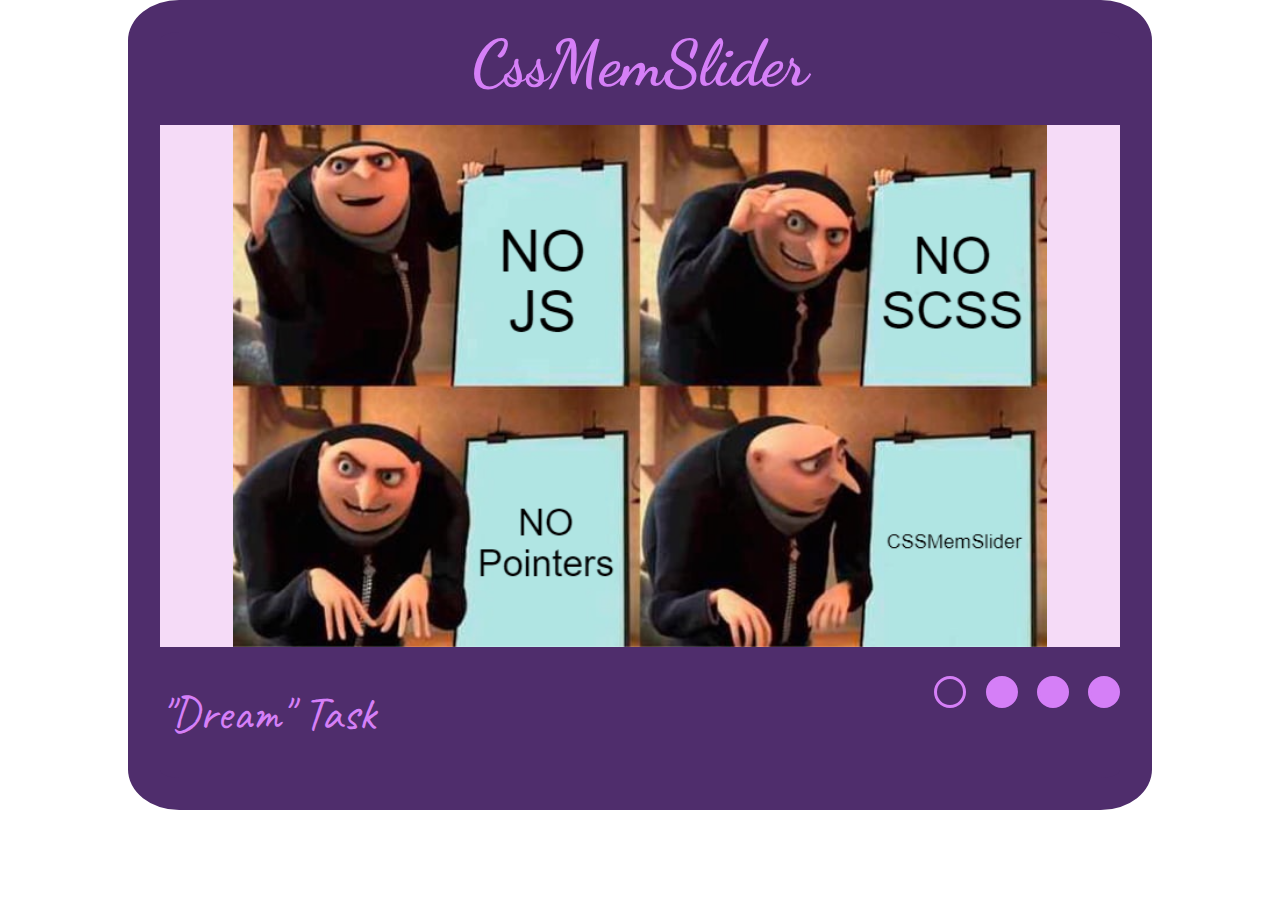
==== cssMemSlider/index.html @ a345a5c3 "refactor: change structure of the project (17.10.2021 17:55:15)" ====
<!DOCTYPE html>
<html lang="en">
<head>
  <meta charset="UTF-8">
  <meta http-equiv="X-UA-Compatible" content="IE=edge">
  <meta name="viewport" content="width=device-width, initial-scale=1.0">
  <title>cssMemSlider</title>
  <link rel="stylesheet" href="assets/style.css">
  <link rel="stylesheet" href="assets/reset.css">
</head>
<body>
  <div class="mem-slider middle">
    <h1>CssMemSlider</h1>
    
    <input type="radio" name="ipt" id="el1" checked>
    <input type="radio" name="ipt" id="el2">
    <input type="radio" name="ipt" id="el3">
    <input type="radio" name="ipt" id="el4">

    <div class="slides">
        <div class="slide sl1"><img src="assets/mem/3.png"></div>
        <div class="slide "><img src="assets/mem/4.jpg"></div>
        <div class="slide " ><img src="assets/mem/2.jpg"></div>
        <div class="slide " ><img src="assets/mem/1.jpg"></div>
    </div>
    
    <div class="slide-bullets">
        <label for="el1"  class="bullet"></label>
        <label for="el2"  class="bullet"></label>
        <label for="el3"  class="bullet"></label>
        <label for="el4"  class="bullet"></label>
    </div>

    <div class="slide-text">
      <div class="text sl2" ><p>"Dream" Task</p></div>
      <div class="text"><p>Прорвемся!</p></div>
      <div class="text"><p>Нет безвыходных ситуаций</p></div>
      <div class="text"><p>О любви к Git</p></div>
    </div>
  </div>
</body>
</html>
---- cssMemSlider/assets/style.css ----
@import url("https://fonts.googleapis.com/css2?family=Caveat:wght@700&family=Dancing+Script:wght@700&display=swap");
html {
  box-sizing: border-box;
}
* {
  padding: 0;
  margin: 0;
  border: 0;
}

*,
*::before,
*::after {
  box-sizing: inherit;
}
h1 {
  font-family: "Dancing Script", cursive;
  color: #d57ff7;
  font-size: 5vw;
  text-align: center;
  margin-bottom: 3%;
}

.mem-slider {
  max-width: 80%;
  height: 90vh;
  margin: 0 auto;
  overflow: hidden;
  border: 2rem solid #4f2d6c;
  border-radius: 5%;
  background-color: #4f2d6c;
  display: block;
}
.slides {
  display: flex;
  width: 400%;
  height: 70%;
}
.slide {
  width: 25%;
  transition: all 0.6s ease;
  background-color: #f5dbf7;
}

.slide img {
  width: 100%;
  height: 100%;
  object-fit: contain;
}
input[name="ipt"] {
  display: none;
}
/*Navigation*/

.slide-bullets {
  display: flex;
  justify-content: flex-end;
  width: 100%;
  padding-top: 3%;
}

.bullet {
  width: 2rem;
  height: 2rem;
  border: 0.2rem solid #d57ff7;
  border-radius: 50%;
  background-color: #d57ff7;
  cursor: pointer;
  z-index: 2;
  margin-left: 2%;
  transition: all 2s ease;
}
@keyframes bounce {
  0%,
  20%,
  60%,
  100% {
    transform: translateY(0);
    transform: translateY(0);
  }

  40% {
    transform: translateY(-20px);
    transform: translateY(-20px);
  }

  80% {
    transform: translateY(-10px);
    transform: translateY(-10px);
  }
}
.bullet:hover {
  background-color: #ffffff;
  animation: bounce 1s;
}
/*slider text */
.slide-text {
  margin-top: -2%;
  width: 400%;
  display: flex;
  z-index: 1;
}
.text {
  width: 25%;
  transition: all 0.6s ease;
}
.text:hover {
  animation: bounce 1s;
}
.text p {
  width: 100%;
  font-family: "Caveat", cursive;
  font-size: xxx-large;
  color: #d57ff7;
}
input[name="inpt"] {
  display: none;
}
/*slider text end*/

#el1:checked ~ .slides .sl1 {
  margin-left: 0;
}
#el2:checked ~ .slides .sl1 {
  margin-left: -25%;
}
#el3:checked ~ .slides .sl1 {
  margin-left: -50%;
}
#el4:checked ~ .slides .sl1 {
  margin-left: -75%;
}
/*слайдер текста*/

#el1:checked ~ .slide-text .sl2 {
  margin-left: 0;
}
#el2:checked ~ .slide-text .sl2 {
  margin-left: -25%;
}
#el3:checked ~ .slide-text .sl2 {
  margin-left: -50%;
}
#el4:checked ~ .slide-text .sl2 {
  margin-left: -75%;
}

/*bullets*/
#el1:checked ~ .slide-bullets .bullet:nth-child(1) {
  background-color: transparent;
}
#el2:checked ~ .slide-bullets .bullet:nth-child(2) {
  background-color: transparent;
}
#el3:checked ~ .slide-bullets .bullet:nth-child(3) {
  background-color: transparent;
}
#el4:checked ~ .slide-bullets .bullet:nth-child(4) {
  background-color: transparent;
}

@media screen and (max-width: 1100px) {
  .slide-bullets {
    justify-content: center;
    margin-bottom: 5%;
  }
  .slide-text {
    justify-content: center;
    text-align: center;
  }
}
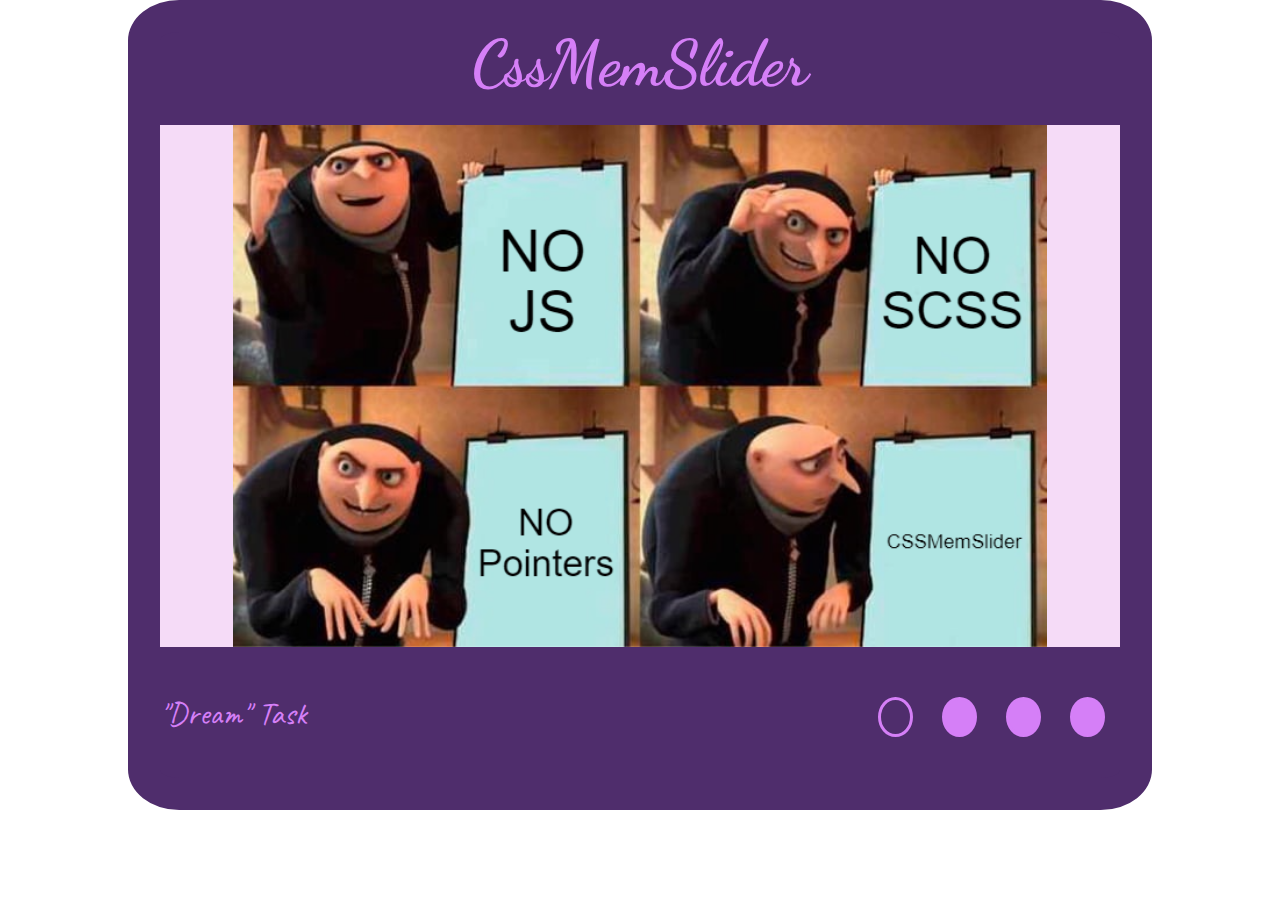
==== commit 89a71633: "feat: increased pressure area (16.05.2022 21:46:26)" ====
--- a/cssMemSlider/index.html
+++ b/cssMemSlider/index.html
@@ -1,42 +1,58 @@
 <!DOCTYPE html>
 <html lang="en">
-<head>
-  <meta charset="UTF-8">
-  <meta http-equiv="X-UA-Compatible" content="IE=edge">
-  <meta name="viewport" content="width=device-width, initial-scale=1.0">
-  <title>cssMemSlider</title>
-  <link rel="stylesheet" href="assets/style.css">
-  <link rel="stylesheet" href="assets/reset.css">
-</head>
-<body>
-  <div class="mem-slider middle">
-    <h1>CssMemSlider</h1>
-    
-    <input type="radio" name="ipt" id="el1" checked>
-    <input type="radio" name="ipt" id="el2">
-    <input type="radio" name="ipt" id="el3">
-    <input type="radio" name="ipt" id="el4">
+  <head>
+    <meta charset="UTF-8" />
+    <meta http-equiv="X-UA-Compatible" content="IE=edge" />
+    <meta name="viewport" content="width=device-width, initial-scale=1.0" />
+    <title>cssMemSlider</title>
+    <link rel="stylesheet" href="assets/style.css" />
+    <link rel="stylesheet" href="assets/reset.css" />
+  </head>
+  <body>
+    <div class="mem-slider middle">
+      <h1>CssMemSlider</h1>
 
-    <div class="slides">
-        <div class="slide sl1"><img src="assets/mem/3.png"></div>
-        <div class="slide "><img src="assets/mem/4.jpg"></div>
-        <div class="slide " ><img src="assets/mem/2.jpg"></div>
-        <div class="slide " ><img src="assets/mem/1.jpg"></div>
+      <input type="radio" name="ipt" id="el1" checked />
+      <input type="radio" name="ipt" id="el2" />
+      <input type="radio" name="ipt" id="el3" />
+      <input type="radio" name="ipt" id="el4" />
+
+      <div class="slides">
+        <div class="slide sl1"><img src="assets/mem/3.png" /></div>
+        <div class="slide"><img src="assets/mem/4.jpg" /></div>
+        <div class="slide"><img src="assets/mem/2.jpg" /></div>
+        <div class="slide"><img src="assets/mem/1.jpg" /></div>
+      </div>
+
+      <div class="slide-bullets">
+        <div class="bullet__wrapp bw1">
+          <label for="el1" class="bullet lab1">
+            <div class="labl"></div>
+          </label>
+        </div>
+        <div class="bullet__wrapp bw2">
+          <label for="el2" class="bullet lab2">
+            <div class="labl"></div>
+          </label>
+        </div>
+        <div class="bullet__wrapp bw3">
+          <label for="el3" class="bullet">
+            <div class="labl"></div>
+          </label>
+        </div>
+        <div class="bullet__wrapp bw4">
+          <label for="el4" class="bullet">
+            <div class="labl"></div>
+          </label>
+        </div>
+      </div>
+
+      <div class="slide-text">
+        <div class="text sl2"><p>"Dream" Task</p></div>
+        <div class="text"><p>Прорвемся!</p></div>
+        <div class="text"><p>Нет безвыходных ситуаций</p></div>
+        <div class="text"><p>О любви к Git</p></div>
+      </div>
     </div>
-    
-    <div class="slide-bullets">
-        <label for="el1"  class="bullet"></label>
-        <label for="el2"  class="bullet"></label>
-        <label for="el3"  class="bullet"></label>
-        <label for="el4"  class="bullet"></label>
-    </div>
-
-    <div class="slide-text">
-      <div class="text sl2" ><p>"Dream" Task</p></div>
-      <div class="text"><p>Прорвемся!</p></div>
-      <div class="text"><p>Нет безвыходных ситуаций</p></div>
-      <div class="text"><p>О любви к Git</p></div>
-    </div>
-  </div>
-</body>
-</html>+  </body>
+</html>
--- a/cssMemSlider/assets/style.css
+++ b/cssMemSlider/assets/style.css
@@ -60,15 +60,31 @@
 }
 
 .bullet {
-  width: 2rem;
-  height: 2rem;
+  width: 50%;
+  height: 50%;
   border: 0.2rem solid #d57ff7;
   border-radius: 50%;
   background-color: #d57ff7;
   cursor: pointer;
   z-index: 2;
-  margin-left: 2%;
   transition: all 2s ease;
+  padding: 0.9rem;
+  position: absolute;
+  top: 26%;
+  left: 22%;
+}
+.labl {
+  width: 4rem;
+  height: 7rem;
+  top: -102%;
+  left: -60%;
+  position: absolute;
+}
+.bullet__wrapp {
+  width: 4rem;
+  height: 5rem;
+  cursor: pointer;
+  position: relative;
 }
 @keyframes bounce {
   0%,
@@ -95,7 +111,7 @@
 }
 /*slider text */
 .slide-text {
-  margin-top: -2%;
+  margin-top: -6%;
   width: 400%;
   display: flex;
   z-index: 1;
@@ -110,7 +126,7 @@
 .text p {
   width: 100%;
   font-family: "Caveat", cursive;
-  font-size: xxx-large;
+  font-size: 2rem;
   color: #d57ff7;
 }
 input[name="inpt"] {
@@ -146,16 +162,16 @@
 }
 
 /*bullets*/
-#el1:checked ~ .slide-bullets .bullet:nth-child(1) {
+#el1:checked ~ .slide-bullets .bw1 .bullet {
   background-color: transparent;
 }
-#el2:checked ~ .slide-bullets .bullet:nth-child(2) {
+#el2:checked ~ .slide-bullets .bw2 .bullet {
   background-color: transparent;
 }
-#el3:checked ~ .slide-bullets .bullet:nth-child(3) {
+#el3:checked ~ .slide-bullets .bw3 .bullet {
   background-color: transparent;
 }
-#el4:checked ~ .slide-bullets .bullet:nth-child(4) {
+#el4:checked ~ .slide-bullets .bw4 .bullet {
   background-color: transparent;
 }
 
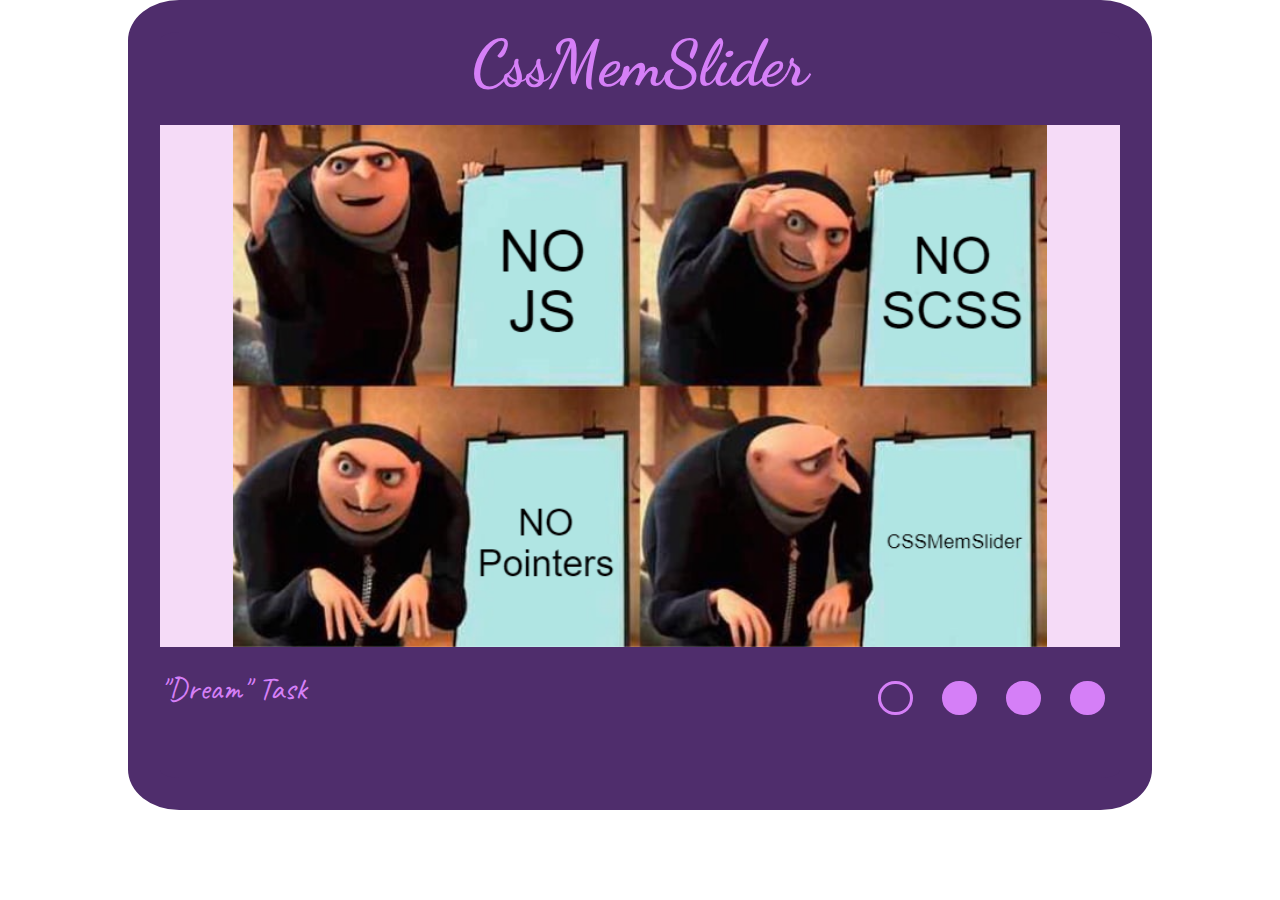
==== commit fc11bbd8: "fix: position (16.05.2022 22.16.12)" ====
--- a/cssMemSlider/index.html
+++ b/cssMemSlider/index.html
@@ -25,26 +25,18 @@
       </div>
 
       <div class="slide-bullets">
-        <div class="bullet__wrapp bw1">
-          <label for="el1" class="bullet lab1">
-            <div class="labl"></div>
-          </label>
-        </div>
-        <div class="bullet__wrapp bw2">
-          <label for="el2" class="bullet lab2">
-            <div class="labl"></div>
-          </label>
-        </div>
-        <div class="bullet__wrapp bw3">
-          <label for="el3" class="bullet">
-            <div class="labl"></div>
-          </label>
-        </div>
-        <div class="bullet__wrapp bw4">
-          <label for="el4" class="bullet">
-            <div class="labl"></div>
-          </label>
-        </div>
+        <label for="el1" class="bullet blt1">
+          <div class="labl lb1"></div>
+        </label>
+        <label for="el2" class="bullet blt2">
+          <div class="labl lb2"></div>
+        </label>
+        <label for="el3" class="bullet blt3">
+          <div class="labl lb3"></div>
+        </label>
+        <label for="el4" class="bullet blt4">
+          <div class="labl lb4"></div>
+        </label>
       </div>
 
       <div class="slide-text">
--- a/cssMemSlider/assets/style.css
+++ b/cssMemSlider/assets/style.css
@@ -56,35 +56,25 @@
   display: flex;
   justify-content: flex-end;
   width: 100%;
-  padding-top: 3%;
+  padding-top: 2%;
 }
 
 .bullet {
-  width: 50%;
-  height: 50%;
-  border: 0.2rem solid #d57ff7;
-  border-radius: 50%;
-  background-color: #d57ff7;
+  width: 4rem;
+  height: 4rem;
   cursor: pointer;
   z-index: 2;
   transition: all 2s ease;
   padding: 0.9rem;
-  position: absolute;
-  top: 26%;
-  left: 22%;
 }
 .labl {
-  width: 4rem;
-  height: 7rem;
-  top: -102%;
-  left: -60%;
-  position: absolute;
-}
-.bullet__wrapp {
-  width: 4rem;
-  height: 5rem;
-  cursor: pointer;
-  position: relative;
+  width: 2rem;
+  height: 2rem;
+  border: 0.2rem solid #d57ff7;
+  border-radius: 50%;
+  background-color: #d57ff7;
+  transition: all 2s ease;
+  padding: 0.9rem;
 }
 @keyframes bounce {
   0%,
@@ -105,7 +95,7 @@
     transform: translateY(-10px);
   }
 }
-.bullet:hover {
+.labl:hover {
   background-color: #ffffff;
   animation: bounce 1s;
 }
@@ -162,16 +152,16 @@
 }
 
 /*bullets*/
-#el1:checked ~ .slide-bullets .bw1 .bullet {
+#el1:checked ~ .slide-bullets .blt1 .lb1 {
   background-color: transparent;
 }
-#el2:checked ~ .slide-bullets .bw2 .bullet {
+#el2:checked ~ .slide-bullets .blt2 .lb2 {
   background-color: transparent;
 }
-#el3:checked ~ .slide-bullets .bw3 .bullet {
+#el3:checked ~ .slide-bullets .blt3 .lb3 {
   background-color: transparent;
 }
-#el4:checked ~ .slide-bullets .bw4 .bullet {
+#el4:checked ~ .slide-bullets .blt4 .lb4 {
   background-color: transparent;
 }
 
